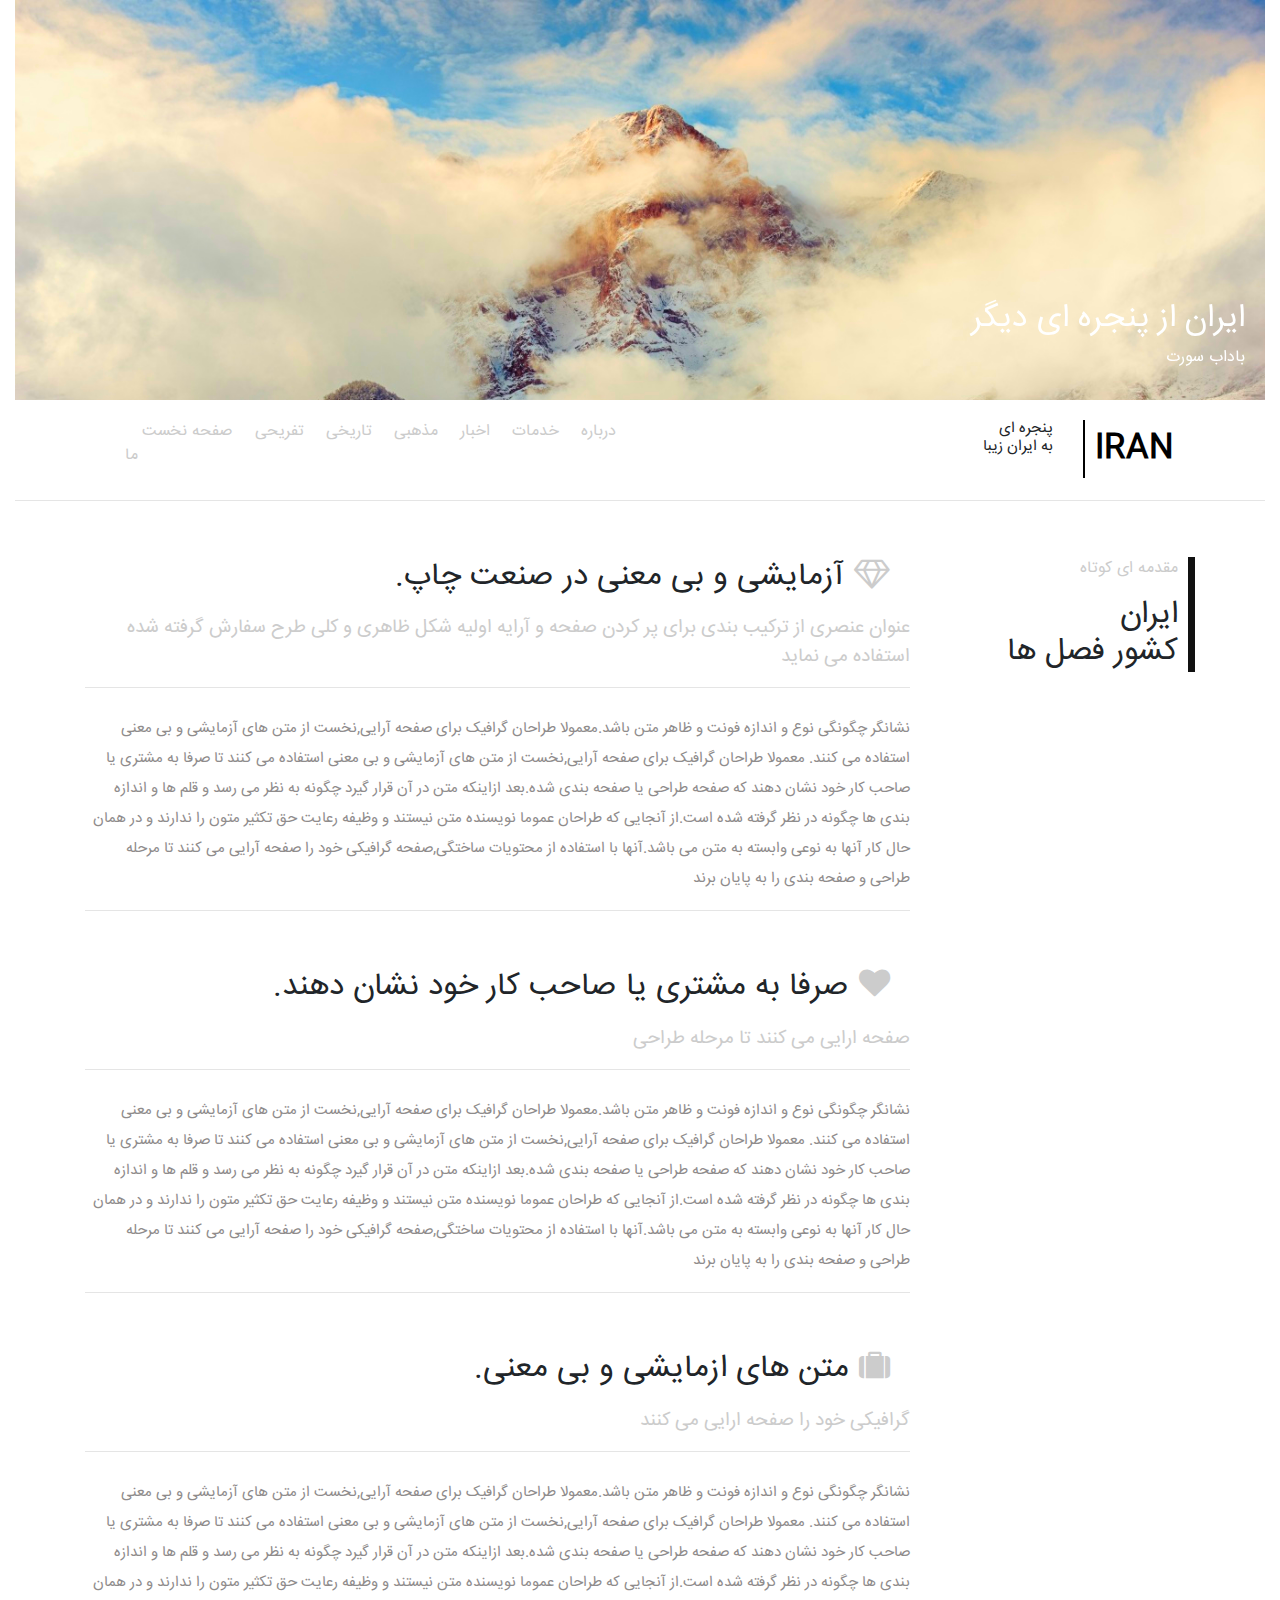
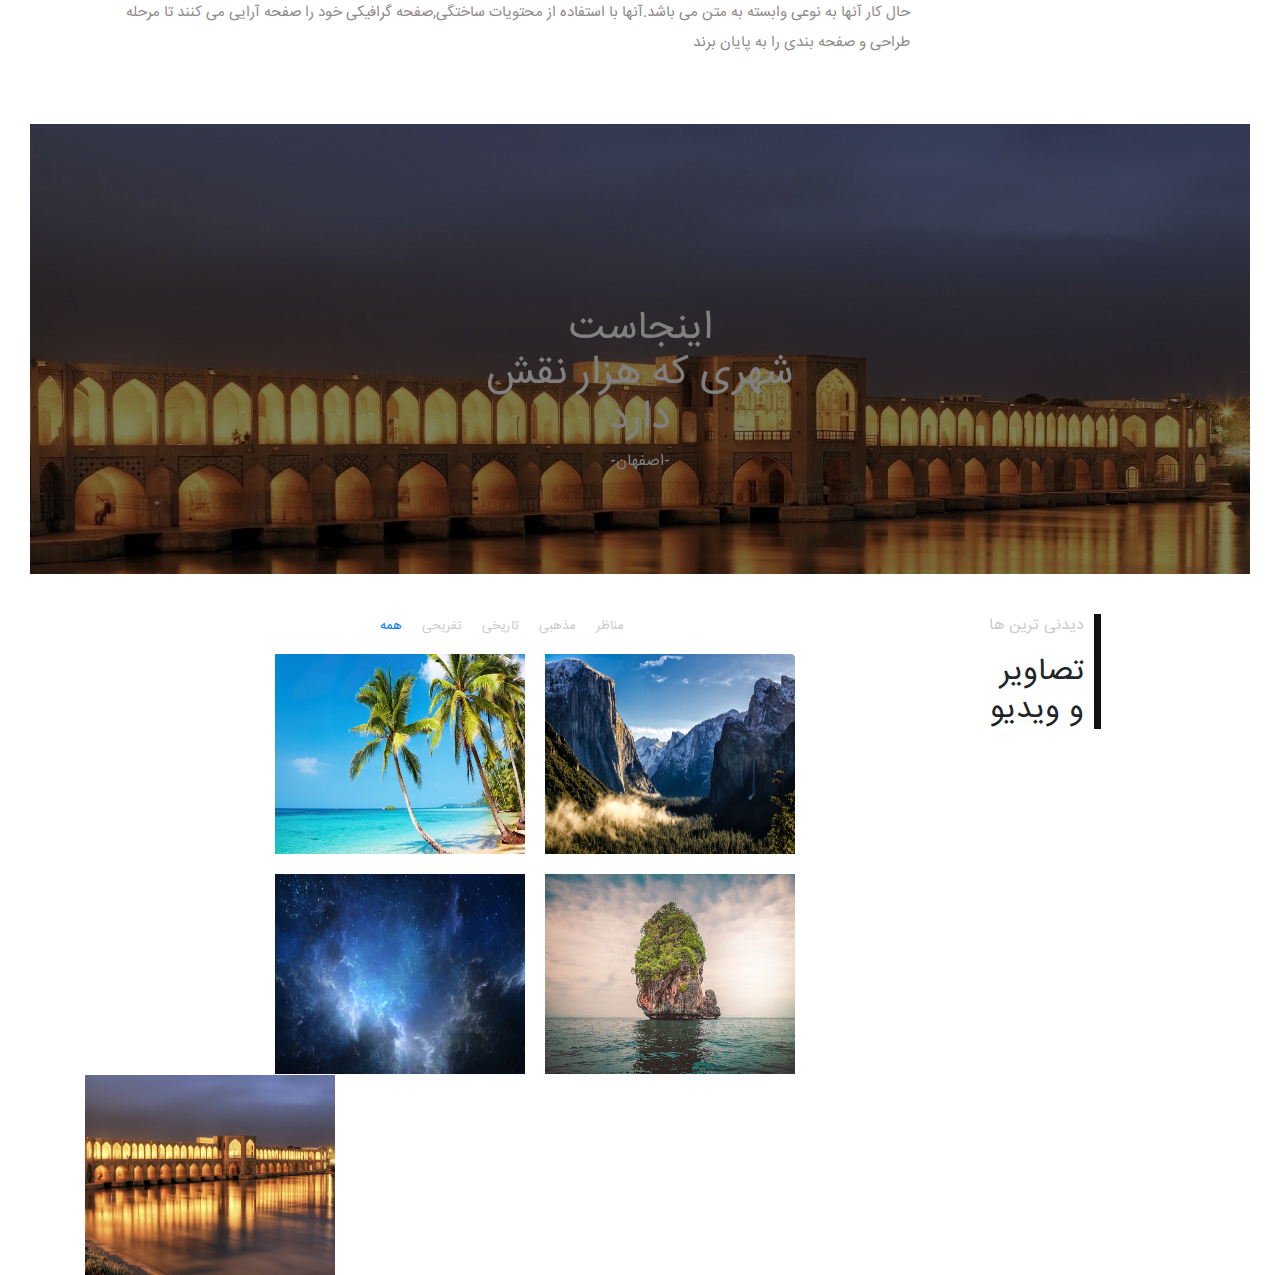
==== index1.html @ d944e257 "creat new project" ====
<!DOCTYPE html>
<html lang="en">

<head>
    <meta charset="UTF-8">
    <meta name="viewport" content="width=device-width, initial-scale=1.0">
    <title>bootstrap1</title>
    <link href="css/bootstrap.min.css" rel="stylesheet">
    <link rel="stylesheet" href="icons/css/font-awesome.min.css">
    <link rel="stylesheet" href="css/image-effect.css">
    <link rel="stylesheet" href="css/style.css">


</head>

<body>
    <!--start container-fluid-->
    <div class="container-fluid">
        <div class="row">
            <div class="col-md-12">
                <div class="background">
                    <h2>ایران از پنجره ای دیگر</h2>
                    <p>باداب سورت</p>
                </div>
            </div>
        </div>
        <!-- </div> -->
        <!--end container-fluid-->
        <!--start container-->
        <div class="container">
            <!--navbar menu-->
            <div class="row" id="nav">

                <div class="col-md-6">
                    <div class="menu">
                        <ul>
                            <li class="active"><a>صفحه نخست</a></li>
                            <li><a>تفریحی</a></li>
                            <li><a>تاریخی</a></li>
                            <li><a>مذهبی</a></li>
                            <li><a>اخبار</a></li>
                            <li><a>خدمات</a></li>
                            <li><a>درباره ما</a></li>
                        </ul>
                    </div>

                </div>
                <div class="col-md-6">
                    <div class="row">
                        <div class="col-md-6">
                    </div>
                            <div class="col-md-3">
                                <h3 class="logo"> پنجره ای<br> به ایران زیبا </h3>
                            </div>
                        <div class="col-md-3">
                                <a class="navbar-brand" href="#">IRAN</a> 
                        </div>
                    </div>
            </div>
        </div>                
        <!--end navbar menu-->

        </div>

            <!--end container-->
            <hr>
            <!--start container main-->
            <div class="container">
                <div class="row">
                    <div class="col-md-9">
                        <div class="title1">
                            <h4>.آزمایشی و بی معنی در صنعت چاپ<span><i class="fa fa-diamond" ></i></span></h4>

                            <p>عنوان عنصری از ترکیب بندی برای پر کردن صفحه و آرایه اولیه شکل ظاهری و کلی طرح سفارش گرفته شده استفاده می نماید</p>
                            <hr>
                            <div class="matn" >
                            <p>نشانگر چگونگی نوع و اندازه فونت و ظاهر متن باشد.معمولا طراحان گرافیک برای صفحه آرایی,نخست از متن های آزمایشی و بی معنی استفاده می کنند.


                                معمولا طراحان گرافیک برای صفحه آرایی,نخست از متن های آزمایشی و بی معنی استفاده می کنند تا صرفا به مشتری یا صاحب کار خود نشان دهند که صفحه طراحی یا صفحه بندی شده.بعد ازاینکه متن در آن قرار گیرد چگونه به نظر می رسد و قلم ها و اندازه بندی ها چگونه در نظر گرفته شده است.از آنجایی که طراحان عموما نویسنده متن نیستند و وظیفه رعایت حق تکثیر متون را ندارند و در همان حال کار آنها به نوعی وابسته به متن می باشد.آنها با استفاده از محتویات ساختگی,صفحه گرافیکی خود را صفحه آرایی می کنند تا مرحله طراحی و صفحه بندی را به پایان برند</p>
                            <hr>
                            </div>
                        </div>
                    </div>
                <div class="col-md-3">
                        <div class="title">
                        <p>مقدمه ای کوتاه</p>
                        <h4>ایران<br>کشور فصل ها</h4>
                        </div>
                    </div>
                </div>
                <div class="row">
                    <div class="col-md-9">
                        <div class="title1">
                            <h4>.صرفا به مشتری یا صاحب کار خود نشان دهند<span><i class="fa fa-heart"></i></span></h4>
                        <p>صفحه ارایی می کنند تا مرحله طراحی</p>
                        <hr>
                        <div class="matn" >
                            <p>نشانگر چگونگی نوع و اندازه فونت و ظاهر متن باشد.معمولا طراحان گرافیک برای صفحه آرایی,نخست از متن های آزمایشی و بی معنی استفاده می کنند.


                                معمولا طراحان گرافیک برای صفحه آرایی,نخست از متن های آزمایشی و بی معنی استفاده می کنند تا صرفا به مشتری یا صاحب کار خود نشان دهند که صفحه طراحی یا صفحه بندی شده.بعد ازاینکه متن در آن قرار گیرد چگونه به نظر می رسد و قلم ها و اندازه بندی ها چگونه در نظر گرفته شده است.از آنجایی که طراحان عموما نویسنده متن نیستند و وظیفه رعایت حق تکثیر متون را ندارند و در همان حال کار آنها به نوعی وابسته به متن می باشد.آنها با استفاده از محتویات ساختگی,صفحه گرافیکی خود را صفحه آرایی می کنند تا مرحله طراحی و صفحه بندی را به پایان برند</p>
                            <hr>
                            </div>
                        </div>
                    </div>
                    <div class="col-md-3"></div>
                </div>
                <div class="row">
                    <div class="col-md-9">
                        <div class="title1">
                            <h4>.متن های ازمایشی و بی معنی<span><i class="fa fa-suitcase"></i></span></h4>
                        <p>گرافیکی خود را صفحه ارایی می کنند</p>
                        <hr>
                        <div class="matn" >
                            <p>نشانگر چگونگی نوع و اندازه فونت و ظاهر متن باشد.معمولا طراحان گرافیک برای صفحه آرایی,نخست از متن های آزمایشی و بی معنی استفاده می کنند.


                                معمولا طراحان گرافیک برای صفحه آرایی,نخست از متن های آزمایشی و بی معنی استفاده می کنند تا صرفا به مشتری یا صاحب کار خود نشان دهند که صفحه طراحی یا صفحه بندی شده.بعد ازاینکه متن در آن قرار گیرد چگونه به نظر می رسد و قلم ها و اندازه بندی ها چگونه در نظر گرفته شده است.از آنجایی که طراحان عموما نویسنده متن نیستند و وظیفه رعایت حق تکثیر متون را ندارند و در همان حال کار آنها به نوعی وابسته به متن می باشد.آنها با استفاده از محتویات ساختگی,صفحه گرافیکی خود را صفحه آرایی می کنند تا مرحله طراحی و صفحه بندی را به پایان برند</p>
                            </div>
                        </div>
                    </div>
                    <div class="col-md-3"></div>
                </div>
            </div>
            <!--end container main-->
            <!--start container-fluid pic isfahan-->
            <div class="container-fluid">
                <div class="pic-isfahan">
                    <div class="neveshte">
                         <h2>اینجاست<br>شهری که هزار نقش دارد </h2>
                    <p>-اصفهان-</p>
                    </div>
                </div>
            </div>
            <!--end container-fluid pic isfahan-->
            <!--start container gallery-->
            <div class="container ">
                <div class="row">
                    <div class="col-md-2"></div>
                    <div class="col-md-4 mr-5">
                        <div class="nav2">
                            <ul>
                                <li class="active"><a href="#">همه</a></li>
                                <li><a>تفریحی</a></li>
                                <li><a>تاریخی</a></li>
                                <li><a>مذهبی</a></li>
                                <li><a>مناظر</a></li>
                            </ul>
                        </div>
                        <div class="image">
                            <img src="./image/teahub.io-4k-ultra-hd-wallpapers-90694.png" alt="">
                            <img src="./image/685208.jpg" alt="">
                            <img src="./image/17520.jpg" alt="">        
                            <img src="./image/4k-wallpapers-desktop-best-sites-interfacelift.jpg.optimal.jpg" alt="">                </div>
                    </div>
                    <div class="col-md-4 ml-5">
                        <div class="title">
                            <p>دیدنی ترین ها</p>
                            <h4>تصاویر<br>و ویدیو</h4>
                            </div>
                    </div>
                    <div class="col-md-2"></div>
                </div>
                <div class="img-box img-box-top">
                    <img src="./image/1667262.jpg" alt="">
                    <div><span>توضیحات تصویر</span></div>
                </div>
            </div>

            <!--end container gallery-->
            <script src="https://code.jquery.com/jquery-3.5.1.slim.min.js"
                integrity="sha384-DfXdz2htPH0lsSSs5nCTpuj/zy4C+OGpamoFVy38MVBnE+IbbVYUew+OrCXaRkfj"
                crossorigin="anonymous"></script>
            <script src="https://cdn.jsdelivr.net/npm/popper.js@1.16.1/dist/umd/popper.min.js"
                integrity="sha384-9/reFTGAW83EW2RDu2S0VKaIzap3H66lZH81PoYlFhbGU+6BZp6G7niu735Sk7lN"
                crossorigin="anonymous"></script>
            <script src="js/bootstrap.min.js"></script>
</body>
</html>
---- css/image-effect.css ----
.img-box{display:inline-block; vertical-align:middle; position:relative; overflow:hidden; cursor:pointer; color:rgba(255,255,255,1)}
.img-box img{display:block}
.img-box div{position:absolute; display:flex; opacity:0; width:100%; height:100%; transition:all 0.2s ease-in-out; text-align:center;
-o-transition:all 0.2s ease-in-out;
-ms-transition:all 0.2s ease-in-out;
-moz-transition:all 0.2s ease-in-out;
-webkit-transition:all 0.2s ease-in-out; background-color:rgba(0,0,0,.5); font-size:24px}
.img-box:hover > div{opacity:1}
.img-box div span{width:95%; margin:auto; text-shadow:2px 2px 0 rgba(0,0,0,.5) }

.img-box-top div{top:-100%;}
.img-box-top:hover > div{top:0}

.img-box-right div{top:0; right:-100%;}
.img-box-right:hover > div{right:0}

.img-box-bottom div{bottom:-100%; left:0;}
.img-box-bottom:hover > div{bottom:0}

.img-box-left div{top:0; left:-100%;}
.img-box-left:hover > div{left:0}
---- css/style.css ----
@font-face{
    font-family: "IranSansWeb";
    font-style: normal;
    font-weight: normal;
    src: url(../font/eot/IRANSansWeb.eot) format("embedded-opentype") , url(../font/ttf/IRANSansWeb.ttf) format("true-type") , url(../font/woff/IRANSansWeb.woff) format("woff") , url(../font/woff2/IRANSansWeb.woff2) format("woff2");

}
 body{
    /* direction: rtl; */
    font-family: "IranSansWeb";
} 
.background{
    background: url(../image/ww.jpg)no-repeat;
    color: white;
    height: 400px;
    background-size: cover;
    filter: saturate(250%);
    text-align: right;
    padding-top: 300px;
    padding-right: 20px;
}
.menu ul{
    margin-top: 20px;
}
.menu ul > li{
    display: inline;
    list-style: none;
    padding-left: 17px;
    color: #cccccc;
    cursor: pointer;
}

.navbar-brand{
    font-size: 200%;
    margin-top: 20px;
    font-weight: bold;
    color:black;
    border-left: 2px solid black;
    text-align: right;
    padding-left: 10px;
}
.logo{ 
    margin-top: 20px;
  font-size: 0.95rem;
  text-align: right;
}
.title{
    border-right: 7px solid #111111;
    text-align: right;
    margin-top: 40px;
}
.title p{
    color:#cccccc;
    padding-right: 10px;
    letter-spacing: 4px;
}
.title h4{
    font-size: 1.95rem;
    padding-right: 10px;
}
.title1{
    text-align: right;
    margin-top: 40px;
}
.title1 h4{
    font-size: 1.95rem;
    padding-right: 20px;
}
.title1 p{
    font-size: 19px;
    color: #cccccc;
    padding-top:10px;
}
i{
    color: #cccccc;
    padding-left: 10px;
}
.matn p{
    color: #8f8c8c;
    direction: rtl;
    font-size: 15px;
    line-height: 30px;
}
.pic-isfahan{
    background-image: url(../image/1667262.jpg);
    filter:brightness(50%);
    height: 450px;
    background-size: cover;
    margin-top: 50px;
    }
.neveshte{
    text-align: center;
    color: white;
    padding: 15% 35%;
}
.neveshte h2{
    line-height: 45px;   
    font-size: 40px;
    color: white;    filter:none;




}
.neveshte p{
    letter-spacing: 4px;
}
.nav2 ul{
    margin-top: 40px;
    margin-left: 50px;
}
.nav2 ul li{
    display: inline;
    text-align: right;
    list-style: none;
    padding-left: 15px;
    color: #cccccc;
    font-size: 13px;
}
.image{
    display: grid;
    grid-template-columns: 1fr 1fr;
    grid-template-rows:1fr 1fr;
    gap: 20px;
    /* margin-left: 200px; */
}
img{
    width: 250px;
    height: 200px;
}
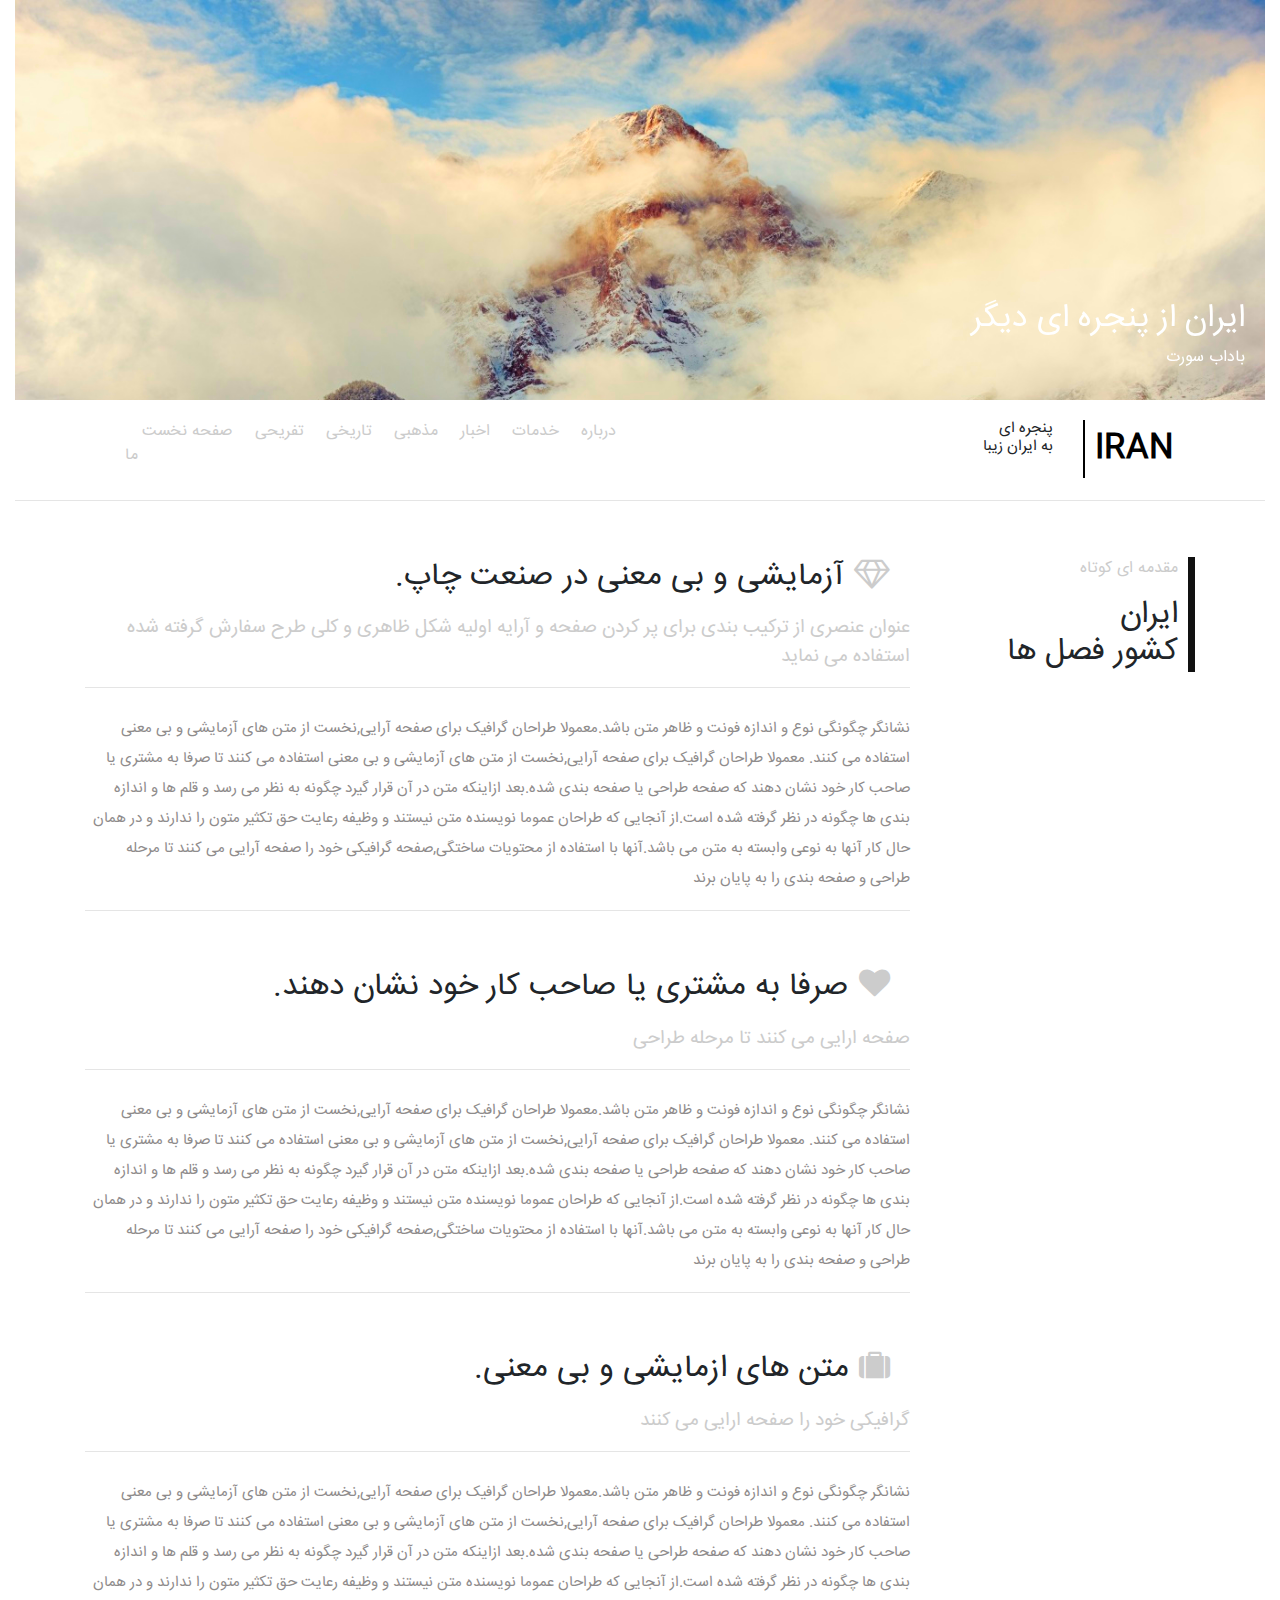
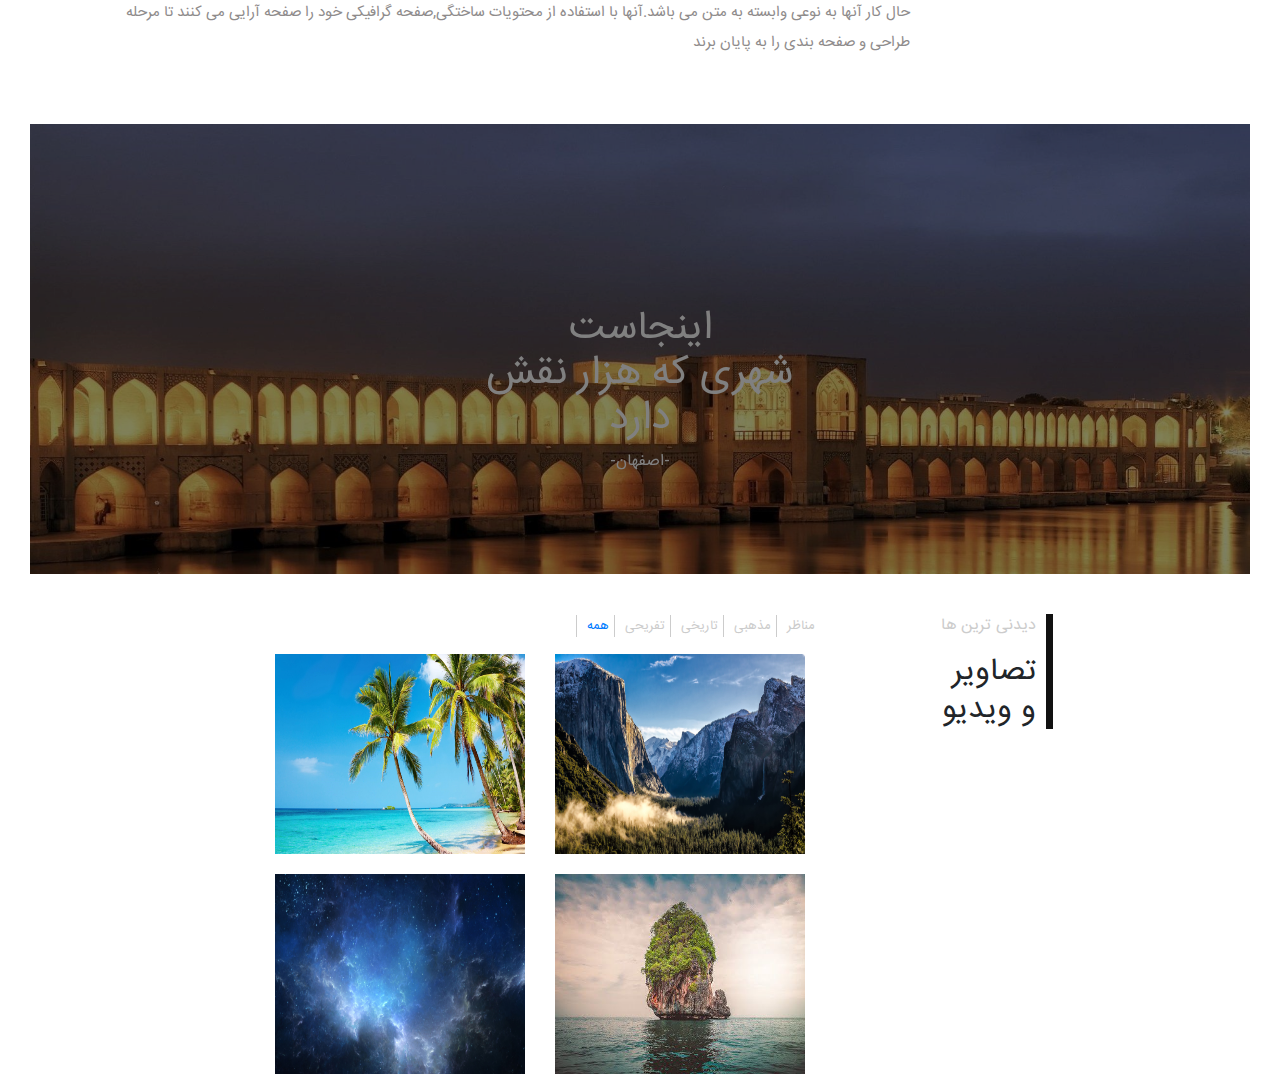
==== commit de3d1804: "update" ====
--- a/index1.html
+++ b/index1.html
@@ -24,7 +24,7 @@
                 </div>
             </div>
         </div>
-        <!-- </div> -->
+         <!-- </div>  -->
         <!--end container-fluid-->
         <!--start container-->
         <div class="container">
@@ -48,133 +48,157 @@
                 <div class="col-md-6">
                     <div class="row">
                         <div class="col-md-6">
-                    </div>
-                            <div class="col-md-3">
-                                <h3 class="logo"> پنجره ای<br> به ایران زیبا </h3>
-                            </div>
+                        </div>
                         <div class="col-md-3">
-                                <a class="navbar-brand" href="#">IRAN</a> 
-                        </div>
-                    </div>
-            </div>
-        </div>                
-        <!--end navbar menu-->
-
-        </div>
-
-            <!--end container-->
-            <hr>
-            <!--start container main-->
-            <div class="container">
-                <div class="row">
-                    <div class="col-md-9">
-                        <div class="title1">
-                            <h4>.آزمایشی و بی معنی در صنعت چاپ<span><i class="fa fa-diamond" ></i></span></h4>
-
-                            <p>عنوان عنصری از ترکیب بندی برای پر کردن صفحه و آرایه اولیه شکل ظاهری و کلی طرح سفارش گرفته شده استفاده می نماید</p>
+                            <h3 class="logo"> پنجره ای<br> به ایران زیبا </h3>
+                        </div>
+                        <div class="col-md-3">
+                            <a class="navbar-brand" href="#">IRAN</a>
+                        </div>
+                    </div>
+                </div>
+            </div>
+            <!--end navbar menu-->
+
+        </div>
+
+        <!--end container-->
+        <hr>
+        <!--start container main-->
+        <div class="container">
+            <div class="row">
+                <div class="col-md-9">
+                    <div class="title1">
+                        <h4>.آزمایشی و بی معنی در صنعت چاپ<span><i class="fa fa-diamond"></i></span></h4>
+
+                        <p>عنوان عنصری از ترکیب بندی برای پر کردن صفحه و آرایه اولیه شکل ظاهری و کلی طرح سفارش گرفته شده
+                            استفاده می نماید</p>
+                        <hr>
+                        <div class="matn">
+                            <p>نشانگر چگونگی نوع و اندازه فونت و ظاهر متن باشد.معمولا طراحان گرافیک برای صفحه آرایی,نخست
+                                از متن های آزمایشی و بی معنی استفاده می کنند.
+
+
+                                معمولا طراحان گرافیک برای صفحه آرایی,نخست از متن های آزمایشی و بی معنی استفاده می کنند
+                                تا صرفا به مشتری یا صاحب کار خود نشان دهند که صفحه طراحی یا صفحه بندی شده.بعد ازاینکه
+                                متن در آن قرار گیرد چگونه به نظر می رسد و قلم ها و اندازه بندی ها چگونه در نظر گرفته شده
+                                است.از آنجایی که طراحان عموما نویسنده متن نیستند و وظیفه رعایت حق تکثیر متون را ندارند و
+                                در همان حال کار آنها به نوعی وابسته به متن می باشد.آنها با استفاده از محتویات
+                                ساختگی,صفحه گرافیکی خود را صفحه آرایی می کنند تا مرحله طراحی و صفحه بندی را به پایان
+                                برند</p>
                             <hr>
-                            <div class="matn" >
-                            <p>نشانگر چگونگی نوع و اندازه فونت و ظاهر متن باشد.معمولا طراحان گرافیک برای صفحه آرایی,نخست از متن های آزمایشی و بی معنی استفاده می کنند.
-
-
-                                معمولا طراحان گرافیک برای صفحه آرایی,نخست از متن های آزمایشی و بی معنی استفاده می کنند تا صرفا به مشتری یا صاحب کار خود نشان دهند که صفحه طراحی یا صفحه بندی شده.بعد ازاینکه متن در آن قرار گیرد چگونه به نظر می رسد و قلم ها و اندازه بندی ها چگونه در نظر گرفته شده است.از آنجایی که طراحان عموما نویسنده متن نیستند و وظیفه رعایت حق تکثیر متون را ندارند و در همان حال کار آنها به نوعی وابسته به متن می باشد.آنها با استفاده از محتویات ساختگی,صفحه گرافیکی خود را صفحه آرایی می کنند تا مرحله طراحی و صفحه بندی را به پایان برند</p>
-                            <hr>
-                            </div>
-                        </div>
-                    </div>
+                        </div>
+                    </div>
+                </div>
                 <div class="col-md-3">
-                        <div class="title">
+                    <div class="title">
                         <p>مقدمه ای کوتاه</p>
                         <h4>ایران<br>کشور فصل ها</h4>
-                        </div>
-                    </div>
-                </div>
-                <div class="row">
-                    <div class="col-md-9">
-                        <div class="title1">
-                            <h4>.صرفا به مشتری یا صاحب کار خود نشان دهند<span><i class="fa fa-heart"></i></span></h4>
+                    </div>
+                </div>
+            </div>
+            <div class="row">
+                <div class="col-md-9">
+                    <div class="title1">
+                        <h4>.صرفا به مشتری یا صاحب کار خود نشان دهند<span><i class="fa fa-heart"></i></span></h4>
                         <p>صفحه ارایی می کنند تا مرحله طراحی</p>
                         <hr>
-                        <div class="matn" >
-                            <p>نشانگر چگونگی نوع و اندازه فونت و ظاهر متن باشد.معمولا طراحان گرافیک برای صفحه آرایی,نخست از متن های آزمایشی و بی معنی استفاده می کنند.
-
-
-                                معمولا طراحان گرافیک برای صفحه آرایی,نخست از متن های آزمایشی و بی معنی استفاده می کنند تا صرفا به مشتری یا صاحب کار خود نشان دهند که صفحه طراحی یا صفحه بندی شده.بعد ازاینکه متن در آن قرار گیرد چگونه به نظر می رسد و قلم ها و اندازه بندی ها چگونه در نظر گرفته شده است.از آنجایی که طراحان عموما نویسنده متن نیستند و وظیفه رعایت حق تکثیر متون را ندارند و در همان حال کار آنها به نوعی وابسته به متن می باشد.آنها با استفاده از محتویات ساختگی,صفحه گرافیکی خود را صفحه آرایی می کنند تا مرحله طراحی و صفحه بندی را به پایان برند</p>
+                        <div class="matn">
+                            <p>نشانگر چگونگی نوع و اندازه فونت و ظاهر متن باشد.معمولا طراحان گرافیک برای صفحه آرایی,نخست
+                                از متن های آزمایشی و بی معنی استفاده می کنند.
+
+
+                                معمولا طراحان گرافیک برای صفحه آرایی,نخست از متن های آزمایشی و بی معنی استفاده می کنند
+                                تا صرفا به مشتری یا صاحب کار خود نشان دهند که صفحه طراحی یا صفحه بندی شده.بعد ازاینکه
+                                متن در آن قرار گیرد چگونه به نظر می رسد و قلم ها و اندازه بندی ها چگونه در نظر گرفته شده
+                                است.از آنجایی که طراحان عموما نویسنده متن نیستند و وظیفه رعایت حق تکثیر متون را ندارند و
+                                در همان حال کار آنها به نوعی وابسته به متن می باشد.آنها با استفاده از محتویات
+                                ساختگی,صفحه گرافیکی خود را صفحه آرایی می کنند تا مرحله طراحی و صفحه بندی را به پایان
+                                برند</p>
                             <hr>
-                            </div>
-                        </div>
-                    </div>
-                    <div class="col-md-3"></div>
-                </div>
-                <div class="row">
-                    <div class="col-md-9">
-                        <div class="title1">
-                            <h4>.متن های ازمایشی و بی معنی<span><i class="fa fa-suitcase"></i></span></h4>
+                        </div>
+                    </div>
+                </div>
+                <div class="col-md-3"></div>
+            </div>
+            <div class="row">
+                <div class="col-md-9">
+                    <div class="title1">
+                        <h4>.متن های ازمایشی و بی معنی<span><i class="fa fa-suitcase"></i></span></h4>
                         <p>گرافیکی خود را صفحه ارایی می کنند</p>
                         <hr>
-                        <div class="matn" >
-                            <p>نشانگر چگونگی نوع و اندازه فونت و ظاهر متن باشد.معمولا طراحان گرافیک برای صفحه آرایی,نخست از متن های آزمایشی و بی معنی استفاده می کنند.
-
-
-                                معمولا طراحان گرافیک برای صفحه آرایی,نخست از متن های آزمایشی و بی معنی استفاده می کنند تا صرفا به مشتری یا صاحب کار خود نشان دهند که صفحه طراحی یا صفحه بندی شده.بعد ازاینکه متن در آن قرار گیرد چگونه به نظر می رسد و قلم ها و اندازه بندی ها چگونه در نظر گرفته شده است.از آنجایی که طراحان عموما نویسنده متن نیستند و وظیفه رعایت حق تکثیر متون را ندارند و در همان حال کار آنها به نوعی وابسته به متن می باشد.آنها با استفاده از محتویات ساختگی,صفحه گرافیکی خود را صفحه آرایی می کنند تا مرحله طراحی و صفحه بندی را به پایان برند</p>
-                            </div>
-                        </div>
-                    </div>
-                    <div class="col-md-3"></div>
-                </div>
-            </div>
-            <!--end container main-->
-            <!--start container-fluid pic isfahan-->
-            <div class="container-fluid">
-                <div class="pic-isfahan">
-                    <div class="neveshte">
-                         <h2>اینجاست<br>شهری که هزار نقش دارد </h2>
+                        <div class="matn">
+                            <p>نشانگر چگونگی نوع و اندازه فونت و ظاهر متن باشد.معمولا طراحان گرافیک برای صفحه آرایی,نخست
+                                از متن های آزمایشی و بی معنی استفاده می کنند.
+
+
+                                معمولا طراحان گرافیک برای صفحه آرایی,نخست از متن های آزمایشی و بی معنی استفاده می کنند
+                                تا صرفا به مشتری یا صاحب کار خود نشان دهند که صفحه طراحی یا صفحه بندی شده.بعد ازاینکه
+                                متن در آن قرار گیرد چگونه به نظر می رسد و قلم ها و اندازه بندی ها چگونه در نظر گرفته شده
+                                است.از آنجایی که طراحان عموما نویسنده متن نیستند و وظیفه رعایت حق تکثیر متون را ندارند و
+                                در همان حال کار آنها به نوعی وابسته به متن می باشد.آنها با استفاده از محتویات
+                                ساختگی,صفحه گرافیکی خود را صفحه آرایی می کنند تا مرحله طراحی و صفحه بندی را به پایان
+                                برند</p>
+                        </div>
+                    </div>
+                </div>
+                <div class="col-md-3"></div>
+            </div>
+        </div>
+        <!--end container main-->
+        <!--start container-fluid pic isfahan-->
+        <div class="container-fluid">
+            <div class="pic-isfahan">
+                <div class="neveshte">
+                    <h2>اینجاست<br>شهری که هزار نقش دارد </h2>
                     <p>-اصفهان-</p>
-                    </div>
-                </div>
-            </div>
-            <!--end container-fluid pic isfahan-->
-            <!--start container gallery-->
-            <div class="container ">
-                <div class="row">
-                    <div class="col-md-2"></div>
-                    <div class="col-md-4 mr-5">
-                        <div class="nav2">
-                            <ul>
-                                <li class="active"><a href="#">همه</a></li>
-                                <li><a>تفریحی</a></li>
-                                <li><a>تاریخی</a></li>
-                                <li><a>مذهبی</a></li>
-                                <li><a>مناظر</a></li>
-                            </ul>
-                        </div>
-                        <div class="image">
-                            <img src="./image/teahub.io-4k-ultra-hd-wallpapers-90694.png" alt="">
-                            <img src="./image/685208.jpg" alt="">
-                            <img src="./image/17520.jpg" alt="">        
-                            <img src="./image/4k-wallpapers-desktop-best-sites-interfacelift.jpg.optimal.jpg" alt="">                </div>
-                    </div>
-                    <div class="col-md-4 ml-5">
-                        <div class="title">
-                            <p>دیدنی ترین ها</p>
-                            <h4>تصاویر<br>و ویدیو</h4>
-                            </div>
-                    </div>
-                    <div class="col-md-2"></div>
-                </div>
-                <div class="img-box img-box-top">
-                    <img src="./image/1667262.jpg" alt="">
-                    <div><span>توضیحات تصویر</span></div>
-                </div>
-            </div>
-
-            <!--end container gallery-->
-            <script src="https://code.jquery.com/jquery-3.5.1.slim.min.js"
-                integrity="sha384-DfXdz2htPH0lsSSs5nCTpuj/zy4C+OGpamoFVy38MVBnE+IbbVYUew+OrCXaRkfj"
-                crossorigin="anonymous"></script>
-            <script src="https://cdn.jsdelivr.net/npm/popper.js@1.16.1/dist/umd/popper.min.js"
-                integrity="sha384-9/reFTGAW83EW2RDu2S0VKaIzap3H66lZH81PoYlFhbGU+6BZp6G7niu735Sk7lN"
-                crossorigin="anonymous"></script>
-            <script src="js/bootstrap.min.js"></script>
+                </div>
+            </div>
+        </div>
+        <!--end container-fluid pic isfahan-->
+        <!--start container gallery-->
+        <div class="container ">
+            <div class="row">
+                <div class="col-md-2"></div>
+                <div class="col-md-6 ">
+                    <div class="nav2">
+                        <ul>
+                            <li class="active"><a href="#">همه</a></li>
+                            <li><a>تفریحی</a></li>
+                            <li><a>تاریخی</a></li>
+                            <li><a>مذهبی</a></li>
+                            <li><a>مناظر</a></li>
+                        </ul>
+                    </div>
+                    <div class="image">
+                        <img src="./image/teahub.io-4k-ultra-hd-wallpapers-90694.png" alt="">
+                        <img src="./image/685208.jpg" alt="">
+                        <img src="./image/17520.jpg" alt="">
+                        <img src="./image/4k-wallpapers-desktop-best-sites-interfacelift.jpg.optimal.jpg" alt="">
+                    </div>
+                </div>
+                <div class="col-md-2 ml-5">
+                    <div class="title">
+                        <p>دیدنی ترین ها</p>
+                        <h4>تصاویر<br>و ویدیو</h4>
+                    </div>
+                </div>
+                <div class="col-md-2"></div>
+            </div>
+            <!-- <div class="img-box img-box-top">
+                <img src="./image/1667262.jpg" alt="">
+                <div><span>توضیحات تصویر</span></div>
+            </div>
+        </div> -->
+
+        <!--end container gallery-->
+        <script src="https://code.jquery.com/jquery-3.5.1.slim.min.js"
+            integrity="sha384-DfXdz2htPH0lsSSs5nCTpuj/zy4C+OGpamoFVy38MVBnE+IbbVYUew+OrCXaRkfj" crossorigin="anonymous">
+        </script>
+        <script src="https://cdn.jsdelivr.net/npm/popper.js@1.16.1/dist/umd/popper.min.js"
+            integrity="sha384-9/reFTGAW83EW2RDu2S0VKaIzap3H66lZH81PoYlFhbGU+6BZp6G7niu735Sk7lN" crossorigin="anonymous">
+        </script>
+        <script src="js/bootstrap.min.js"></script>
 </body>
-</html>
+
+</html>--- a/css/style.css
+++ b/css/style.css
@@ -106,17 +106,21 @@
 .neveshte p{
     letter-spacing: 4px;
 }
+/* .nav2{
+    direction: rtl;
+} */
 .nav2 ul{
     margin-top: 40px;
     margin-left: 50px;
+    text-align: end;
 }
 .nav2 ul li{
     display: inline;
-    text-align: right;
     list-style: none;
-    padding-left: 15px;
     color: #cccccc;
     font-size: 13px;
+    border-left: 1px solid #cccccc;
+    padding-left: 10px;
 }
 .image{
     display: grid;
